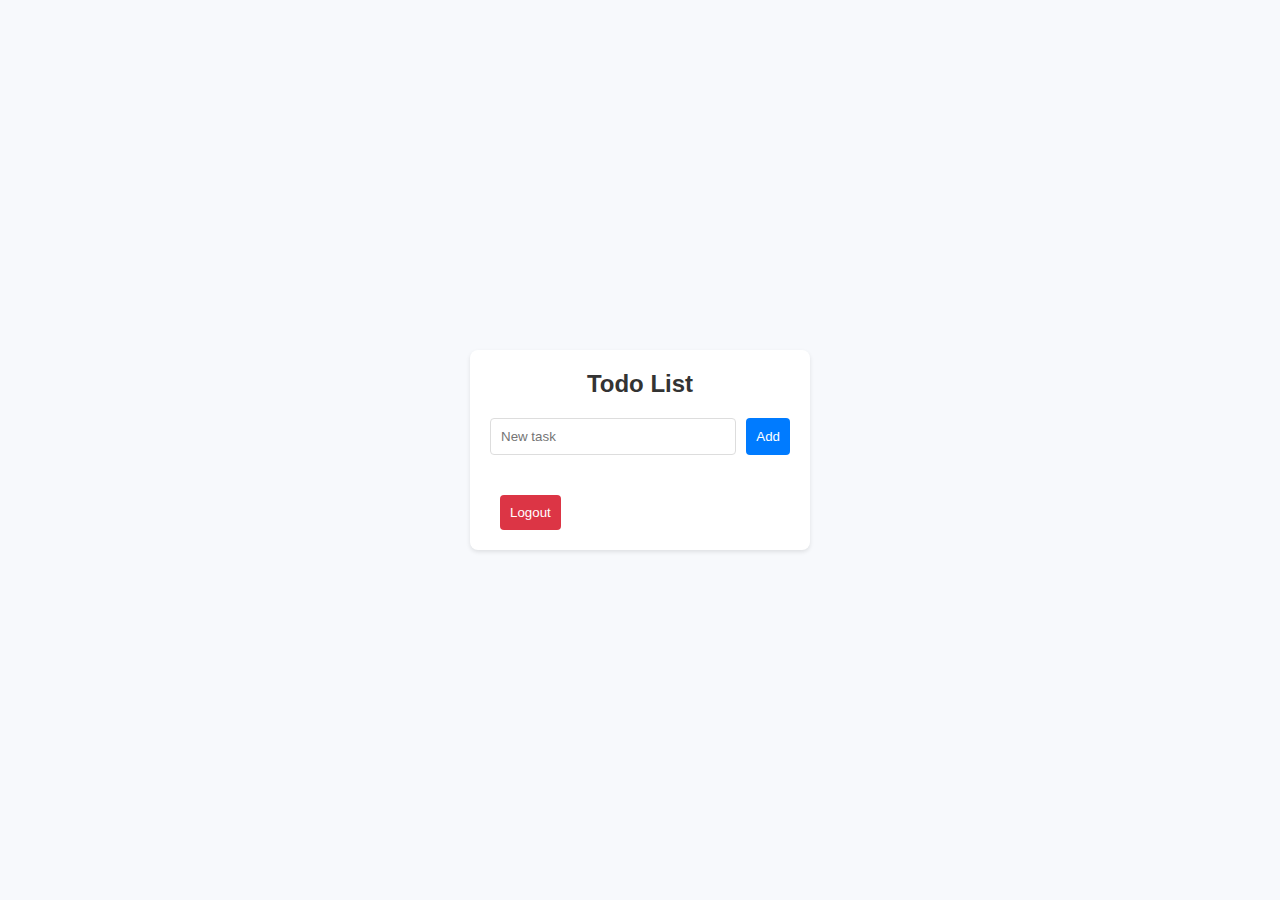
==== index.html @ 6e8c4330 "Add files via upload" ====
<!DOCTYPE html>
<html lang="en">
<head>
    <meta charset="UTF-8">
    <meta name="viewport" content="width=device-width, initial-scale=1.0">
    <title>Todo App</title>
    <link rel="stylesheet" href="styles.css">
</head>
<body>
    <div id="todo-app">
        <h1>Todo List</h1>
        <div class="input-container">
            <input type="text" id="new-todo" placeholder="New task">
            <button onclick="createTodo()">Add</button>
        </div>
        <ul id="todo-list"></ul>
        <button id="logout" onclick="logout()">Logout</button>
    </div>
    <script src="app.js"></script>
</body>
</html>
---- styles.css ----
body {
    font-family: Arial, sans-serif;
    background-color: #f7f9fc;
    color: #333;
    display: flex;
    justify-content: center;
    align-items: center;
    height: 100vh;
    margin: 0;
}

#todo-app {
    background-color: #fff;
    border-radius: 8px;
    box-shadow: 0 2px 4px rgba(0, 0, 0, 0.1);
    padding: 20px;
    width: 300px;
}

h1 {
    margin: 0 0 20px;
    font-size: 24px;
    text-align: center;
}

.input-container {
    display: flex;
    justify-content: space-between;
    margin-bottom: 20px;
}

#new-todo {
    flex: 1;
    padding: 10px;
    border: 1px solid #ddd;
    border-radius: 4px;
}

button {
    background-color: #007bff;
    color: #fff;
    border: none;
    border-radius: 4px;
    padding: 10px;
    cursor: pointer;
    margin-left: 10px;
    transition: background-color 0.3s ease;
}

button:hover {
    background-color: #0056b3;
}

ul {
    list-style-type: none;
    padding: 0;
    margin: 0;
}

.todo-item {
    display: flex;
    justify-content: space-between;
    align-items: center;
    padding: 10px;
    border-bottom: 1px solid #ddd;
}

.todo-text {
    flex: 1;
    padding: 5px;
    border: 1px solid #ddd;
    border-radius: 4px;
    margin-right: 10px;
}

.todo-item button {
    background-color: #dc3545;
}

.todo-item button:nth-child(2) {
    background-color: #28a745;
}

.todo-item button:hover {
    background-color: #c82333;
}

.todo-item button:nth-child(2):hover {
    background-color: #218838;
}

#logout {
    background-color: #dc3545;
    margin-top: 20px;
}

#logout:hover {
    background-color: #c82333;
}
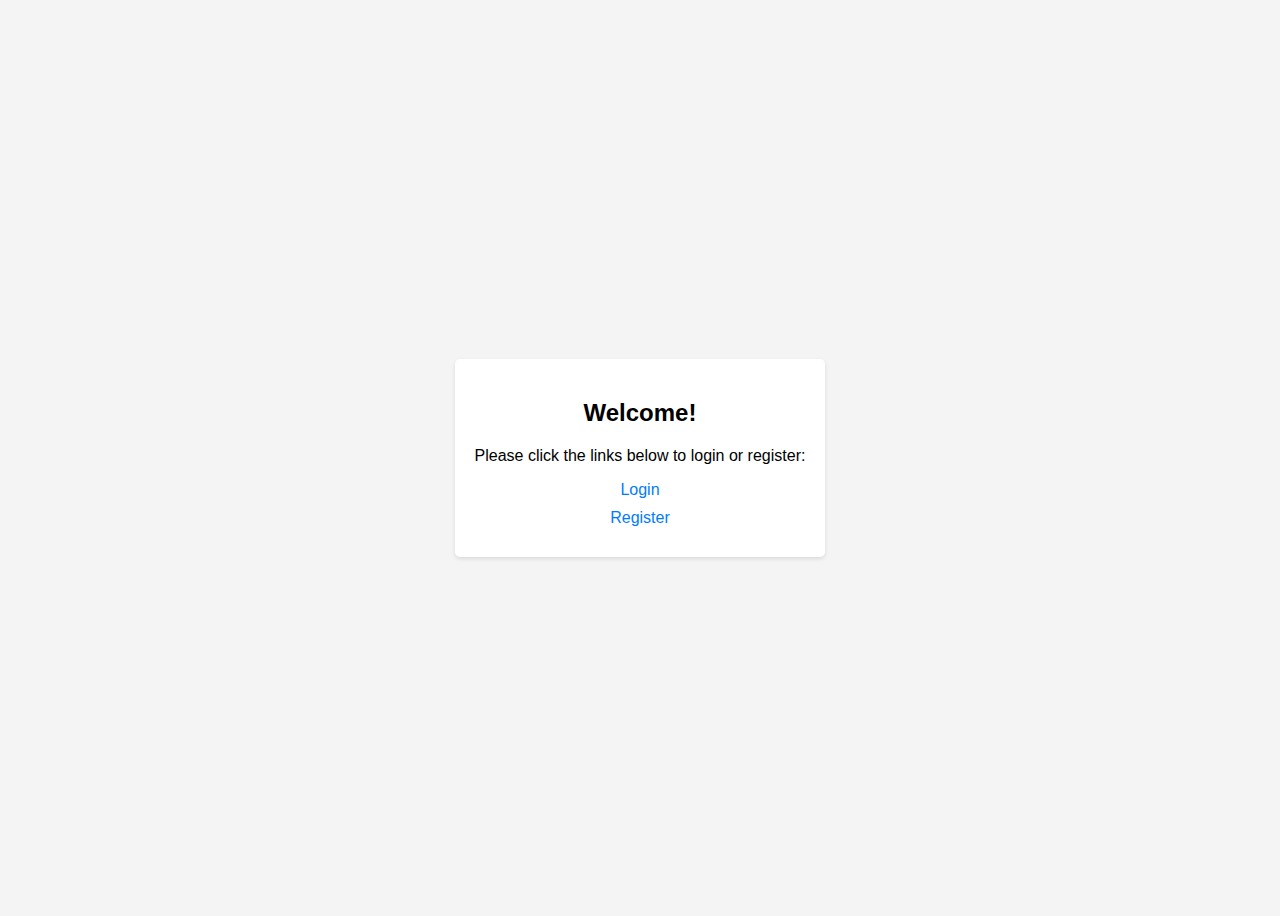
==== commit d5a3c3dd: "Add files via upload" ====
--- a/index.html
+++ b/index.html
@@ -3,19 +3,37 @@
 <head>
     <meta charset="UTF-8">
     <meta name="viewport" content="width=device-width, initial-scale=1.0">
-    <title>Todo App</title>
-    <link rel="stylesheet" href="styles.css">
+    <title>Login Page</title>
+    <style>
+        body {
+            font-family: Arial, sans-serif;
+            background-color: #f4f4f4;
+            display: flex;
+            justify-content: center;
+            align-items: center;
+            height: 100vh;
+        }
+        .container {
+            background-color: #fff;
+            padding: 20px;
+            border-radius: 5px;
+            box-shadow: 0 2px 4px rgba(0,0,0,0.1);
+            text-align: center;
+        }
+        a {
+            display: block;
+            margin: 10px 0;
+            text-decoration: none;
+            color: #007BFF;
+        }
+    </style>
 </head>
 <body>
-    <div id="todo-app">
-        <h1>Todo List</h1>
-        <div class="input-container">
-            <input type="text" id="new-todo" placeholder="New task">
-            <button onclick="createTodo()">Add</button>
-        </div>
-        <ul id="todo-list"></ul>
-        <button id="logout" onclick="logout()">Logout</button>
+    <div class="container">
+        <h2>Welcome!</h2>
+        <p>Please click the links below to login or register:</p>
+        <a href="https://ap-southeast-1nqdwiattm.auth.ap-southeast-1.amazoncognito.com/login?client_id=5j4hc2mnhs81knqc40iji1dv27&response_type=code&scope=email+openid+phone&redirect_uri=https%3A%2F%2Fbaylen.pnbwebsite.click">Login</a>
+        <a href="https://ap-southeast-1nqdwiattm.auth.ap-southeast-1.amazoncognito.com/signup?client_id=5j4hc2mnhs81knqc40iji1dv27&redirect_uri=https%3A%2F%2Fbaylen.pnbwebsite.click&response_type=code&scope=email+openid+phone">Register</a>
     </div>
-    <script src="app.js"></script>
 </body>
 </html>
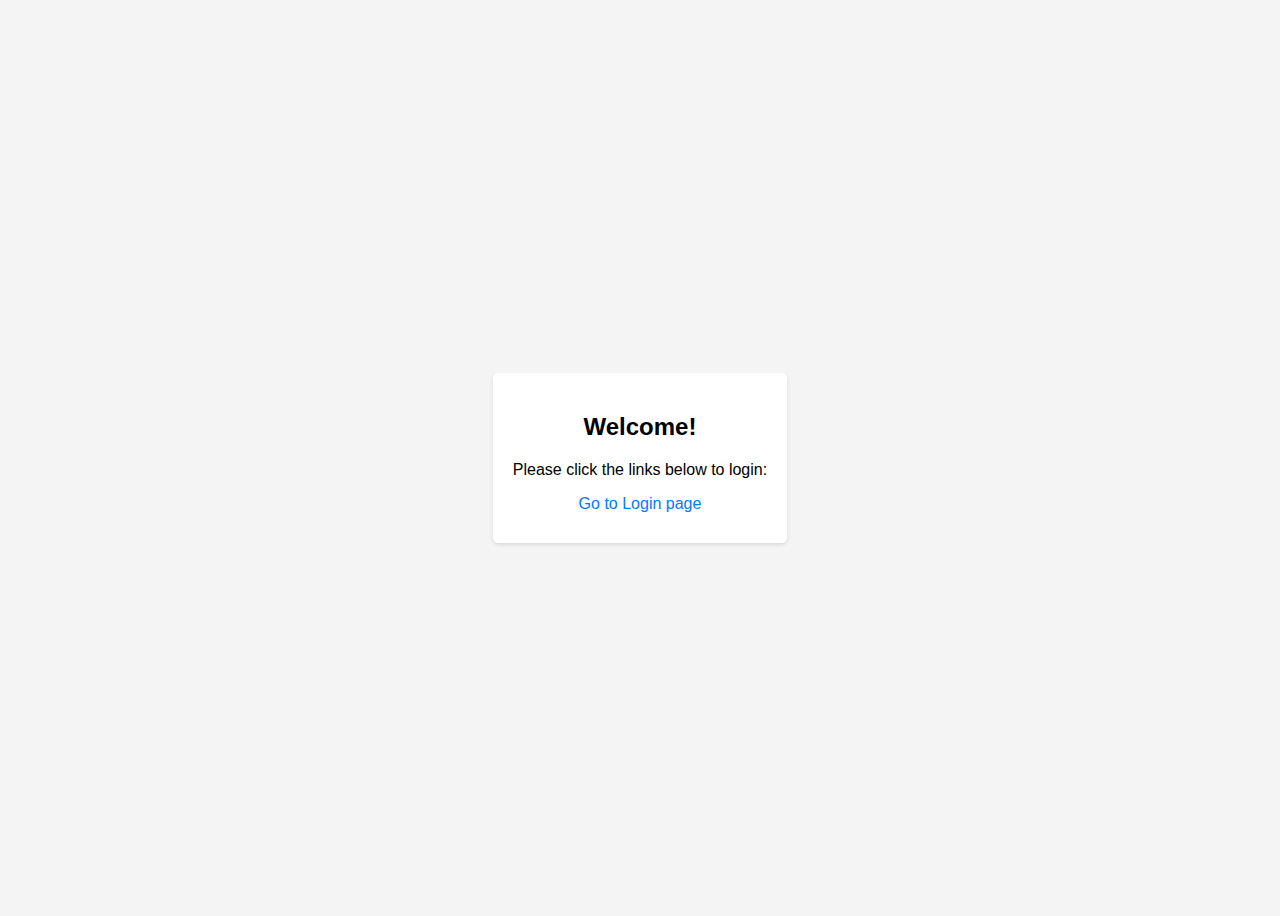
==== commit 237f99a5: "Add files via upload" ====
--- a/index.html
+++ b/index.html
@@ -31,9 +31,8 @@
 <body>
     <div class="container">
         <h2>Welcome!</h2>
-        <p>Please click the links below to login or register:</p>
-        <a href="https://ap-southeast-1nqdwiattm.auth.ap-southeast-1.amazoncognito.com/login?client_id=5j4hc2mnhs81knqc40iji1dv27&response_type=code&scope=email+openid+phone&redirect_uri=https%3A%2F%2Fbaylen.pnbwebsite.click">Login</a>
-        <a href="https://ap-southeast-1nqdwiattm.auth.ap-southeast-1.amazoncognito.com/signup?client_id=5j4hc2mnhs81knqc40iji1dv27&redirect_uri=https%3A%2F%2Fbaylen.pnbwebsite.click&response_type=code&scope=email+openid+phone">Register</a>
+        <p>Please click the links below to login:</p>
+        <a href="https://ap-southeast-1nqdwiattm.auth.ap-southeast-1.amazoncognito.com/login?client_id=5j4hc2mnhs81knqc40iji1dv27&response_type=code&scope=email+openid+phone&redirect_uri=https%3A%2F%2Fbaylen.pnbwebsite.click%2Fhome.html">Go to Login page</a>
     </div>
 </body>
 </html>
